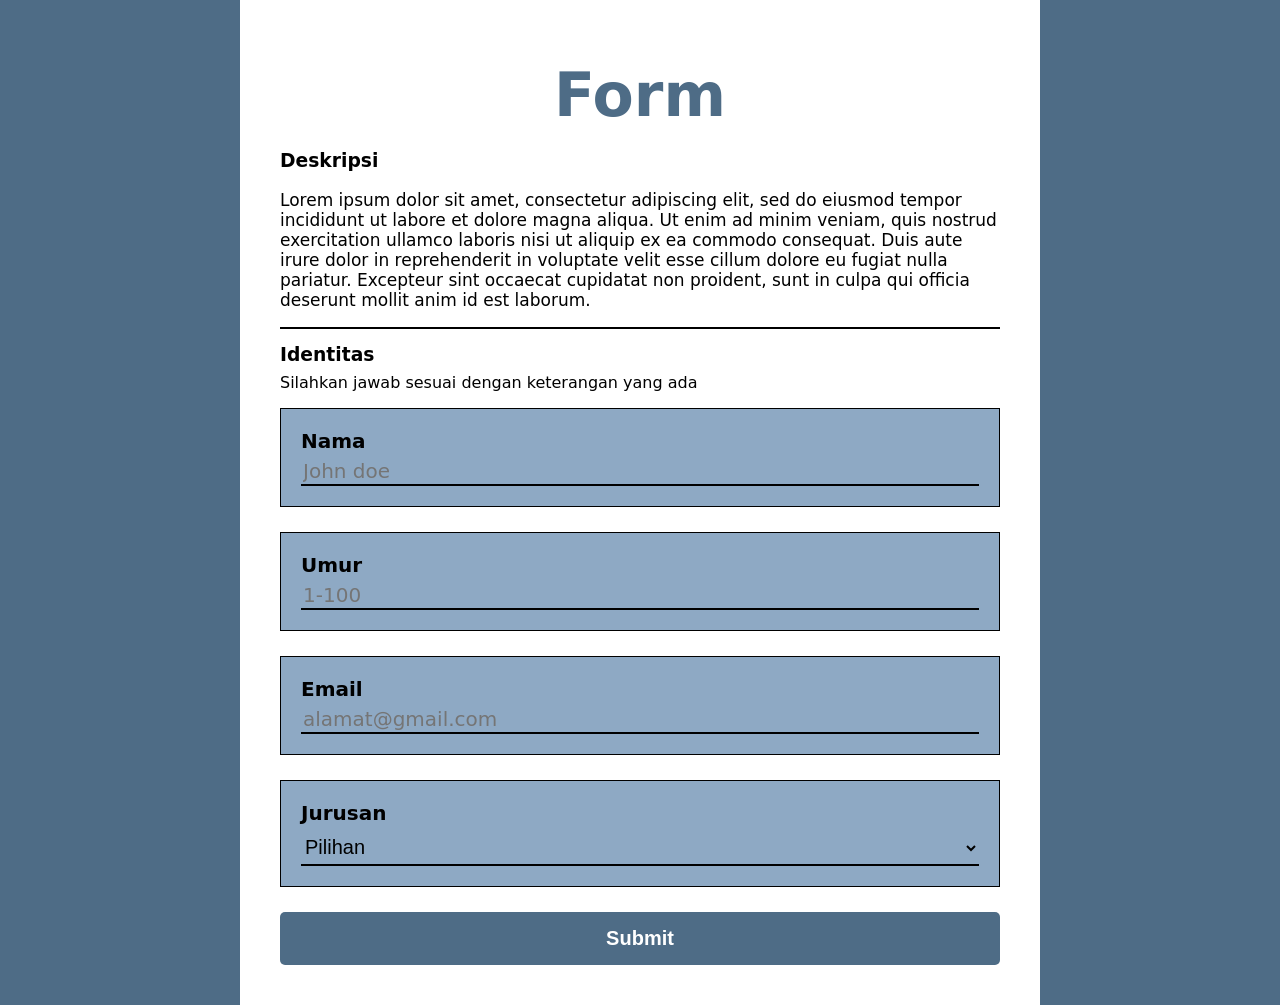
==== Front end/index.html @ a47aff5c "feat: Menambahkan visual dari form" ====
<!DOCTYPE html>
<html lang="en">
<head>
    <meta charset="UTF-8">
    <meta name="viewport" content="width=device-width, initial-scale=1.0">
    <title>Form</title>
    <link rel = "stylesheet" href="style.css">
</head>
<body>
    <div class = "container">
        <div class = "formgroup">
            <div class = "Opening">
                <div class = "Isiopening">
                    <H2>Form</H2>
                    <h3>Deskripsi</h3>
                    <p>Lorem ipsum dolor sit amet, consectetur adipiscing elit, sed do eiusmod tempor incididunt ut labore et dolore magna aliqua. Ut enim ad minim veniam, quis nostrud exercitation ullamco laboris nisi ut aliquip ex ea commodo consequat. Duis aute irure dolor in reprehenderit in voluptate velit esse cillum dolore eu fugiat nulla pariatur. Excepteur sint occaecat cupidatat non proident, sunt in culpa qui officia deserunt mollit anim id est laborum.</p>
                </div>
            </div>
            <form id = "Identitas">
                <h3>Identitas</h3>
                <p>Silahkan jawab sesuai dengan keterangan yang ada</p>
                <div id = "form1">
                    <label id = "Labelnama">Nama</label>
                    <input type = "text" placeholder="John doe" required>
                </div>
                <div id = "form2">
                    <label id = "Labelumur">Umur</label>
                    <input type = "number" placeholder="1-100" min = "1" max = "100" required>
                </div>
                <div id = "form3">
                    <label id = "Labelemail">Email</label>
                    <input type = "email" placeholder="alamat@gmail.com" required>
                </div>
                <div id = "form4">
                    <label id = "LabelJurusan">Jurusan</label>
                    <select id = "Jurusan" name = "Jurusan">
                        <option value="">Pilihan</option>
                        <option value="SI">Sistem Informasi</option>
                        <option value="IF">Teknik Informatika</option>
                        <option value="DKV">Desain Komunikasi VIsual</option>
                        <option value="BC">Business Creation</option>
                    </select>
                </div>
            </form>
            <button id = "Submitbutton">Submit</button>
        </div>
    </div>
</body>
</html>
---- Front end/style.css ----
body {
    background-color: #4e6c86;
    display: flex;
    justify-content: center;
    overflow-x: hidden;
    font-family: system-ui, -apple-system, BlinkMacSystemFont, 'Segoe UI', Roboto, Oxygen, Ubuntu, Cantarell, 'Open Sans', 'Helvetica Neue', sans-serif;
    margin: 0;
}

.container{
    width: 100%;
    min-height: 100vh;
    background-color: white;
    max-width: 800px;
    padding: 20px;
    box-sizing: border-box;
}

.formgroup{
    display: flex;
    justify-content: center;
    flex-direction: column;
    padding: 20px;
}

.Opening {
    width: 100%;
    border-bottom: 2px solid black;
    margin-bottom: 20px;
}
.Isiopening p {
    font-size: 17px;
}
.formgroup h2 {
    margin-top: 20px;
    color: #4e6c86;
    display: flex;
    justify-content: center;
    margin-bottom: 20px;
    font-size: 60px;
}

#Identitas {
    display: flex;
    flex-direction: column;
}
#Identitas h3{
    margin-top: -5px;
}
#Identitas p {
    margin-top: -10px;
}

#form1, #form2, #form3, #form4{
    background-color:#8ea9c4;
    display: flex;
    justify-content: center;
    flex-direction: column;
    border: 1px solid black;
    padding: 20px;
    margin-bottom: 25px;
}

#Labelnama, #Labelumur, #Labelemail, #LabelJurusan{
    font-weight: bold;
    margin-bottom: 5px;
    font-size: 20px;
} 

input {
    background-color: transparent;
    border: none;
    font-size: 20px;
    font-family: system-ui, -apple-system, BlinkMacSystemFont, 'Segoe UI', Roboto, Oxygen, Ubuntu, Cantarell, 'Open Sans', 'Helvetica Neue', sans-serif;
    outline: none;
    border-bottom: 2px solid black;
    
}

input:focus::placeholder{
    color: transparent;
    transition: 0.2s;
}

select{
    width: 100%;
    background-color: transparent;
    border: none;
    font-size: 20px;
    outline: none;
    border-bottom: 2px solid black;
    padding: 5px 0;
}

select:focus {
    border-bottom: 3px solid #4e6c86;
}
#Submitbutton {
    width: 100%;
    padding: 15px;
    font-size: 20px;
    font-weight: bold;
    background-color: #4E6C86;
    color:white;
    border-radius: 5px;
    border: none;
    cursor: pointer;
}
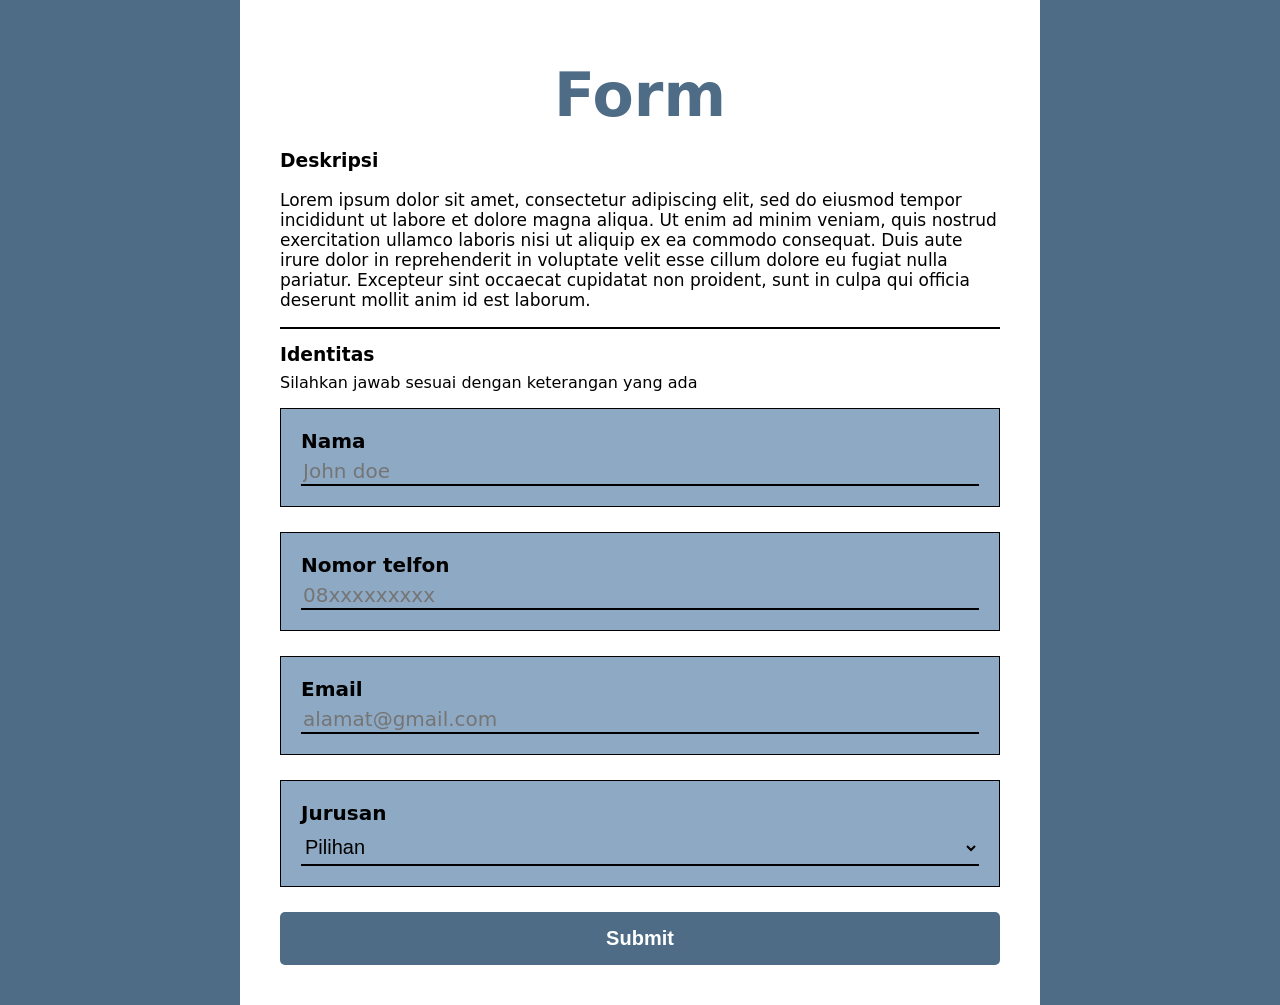
==== commit 02d25590: "add : Menambahkan regex pada submit form no hp" ====
--- a/Front end/index.html
+++ b/Front end/index.html
@@ -11,7 +11,7 @@
         <div class = "formgroup">
             <div class = "Opening">
                 <div class = "Isiopening">
-                    <H2>Form</H2>
+                 <H2>Form</H2>
                     <h3>Deskripsi</h3>
                     <p>Lorem ipsum dolor sit amet, consectetur adipiscing elit, sed do eiusmod tempor incididunt ut labore et dolore magna aliqua. Ut enim ad minim veniam, quis nostrud exercitation ullamco laboris nisi ut aliquip ex ea commodo consequat. Duis aute irure dolor in reprehenderit in voluptate velit esse cillum dolore eu fugiat nulla pariatur. Excepteur sint occaecat cupidatat non proident, sunt in culpa qui officia deserunt mollit anim id est laborum.</p>
                 </div>
@@ -21,15 +21,15 @@
                 <p>Silahkan jawab sesuai dengan keterangan yang ada</p>
                 <div id = "form1">
                     <label id = "Labelnama">Nama</label>
-                    <input type = "text" placeholder="John doe" required>
+                    <input type = "text" name = "nama" placeholder="John doe" maxlength="25">
                 </div>
                 <div id = "form2">
-                    <label id = "Labelumur">Umur</label>
-                    <input type = "number" placeholder="1-100" min = "1" max = "100" required>
+                    <label id = "Labeltelfon">Nomor telfon</label>
+                    <input type = "Kontak" name = "Kontak"placeholder="08xxxxxxxxx" required>
                 </div>
                 <div id = "form3">
                     <label id = "Labelemail">Email</label>
-                    <input type = "email" placeholder="alamat@gmail.com" required>
+                    <input type = "email" name = "email"placeholder="alamat@gmail.com" required>
                 </div>
                 <div id = "form4">
                     <label id = "LabelJurusan">Jurusan</label>
--- a/Front end/style.css
+++ b/Front end/style.css
@@ -61,7 +61,7 @@
     margin-bottom: 25px;
 }
 
-#Labelnama, #Labelumur, #Labelemail, #LabelJurusan{
+#Labelnama, #Labeltelfon, #Labelemail, #LabelJurusan{
     font-weight: bold;
     margin-bottom: 5px;
     font-size: 20px;
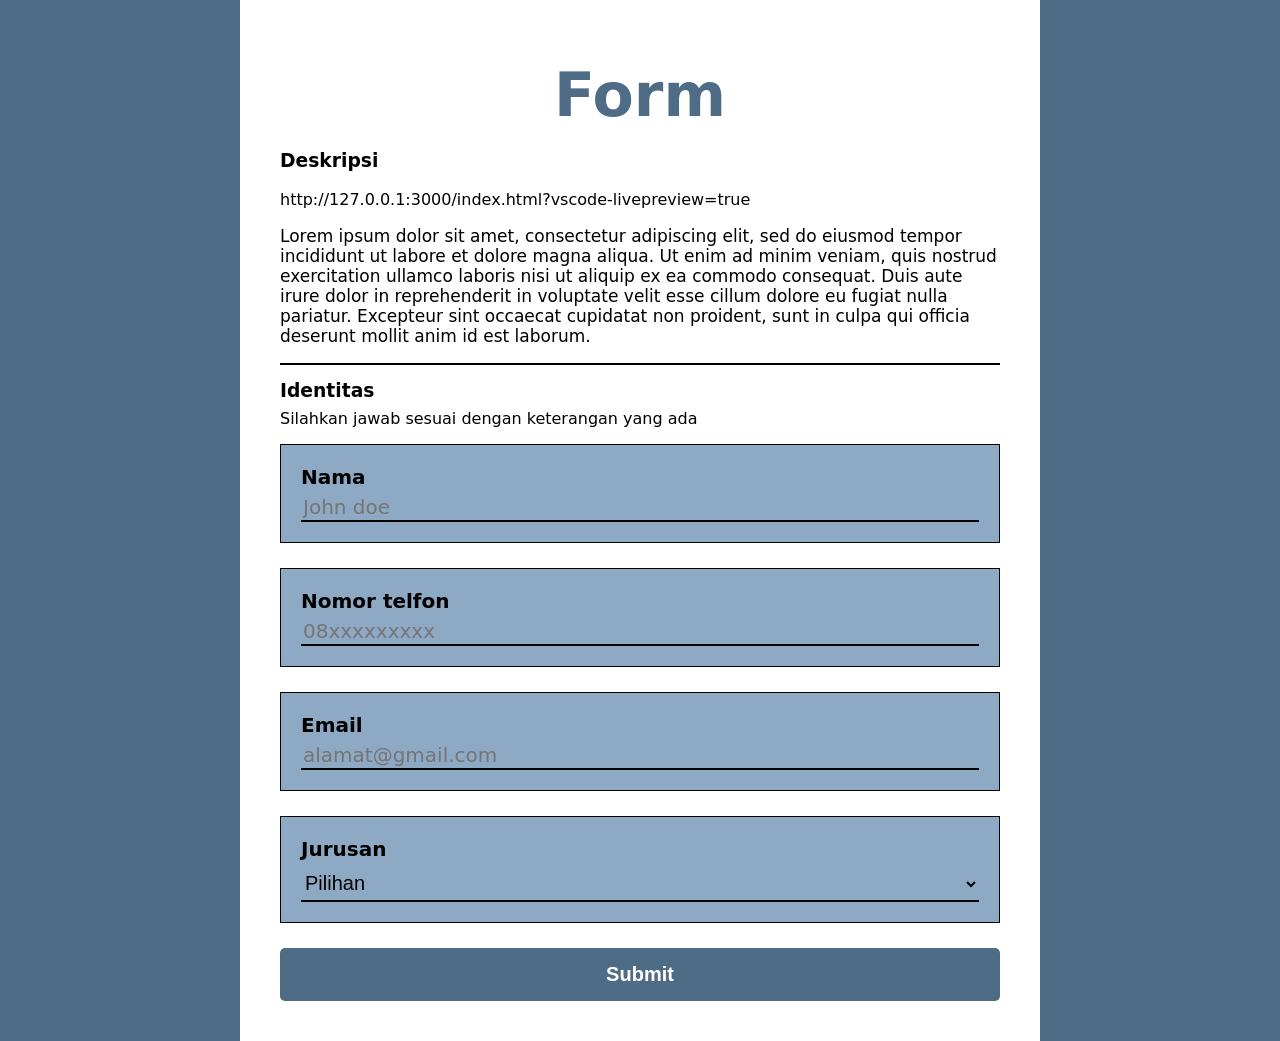
==== commit 7b18edd3: "add : memberikan validation terakhir sebelum submit" ====
--- a/Front end/index.html
+++ b/Front end/index.html
@@ -12,7 +12,7 @@
             <div class = "Opening">
                 <div class = "Isiopening">
                  <H2>Form</H2>
-                    <h3>Deskripsi</h3>
+                    <h3>Deskripsi</h3>http://127.0.0.1:3000/index.html?vscode-livepreview=true
                     <p>Lorem ipsum dolor sit amet, consectetur adipiscing elit, sed do eiusmod tempor incididunt ut labore et dolore magna aliqua. Ut enim ad minim veniam, quis nostrud exercitation ullamco laboris nisi ut aliquip ex ea commodo consequat. Duis aute irure dolor in reprehenderit in voluptate velit esse cillum dolore eu fugiat nulla pariatur. Excepteur sint occaecat cupidatat non proident, sunt in culpa qui officia deserunt mollit anim id est laborum.</p>
                 </div>
             </div>
@@ -25,7 +25,7 @@
                 </div>
                 <div id = "form2">
                     <label id = "Labeltelfon">Nomor telfon</label>
-                    <input type = "Kontak" name = "Kontak"placeholder="08xxxxxxxxx" required>
+                    <input type = "text" name = "kontak"placeholder="08xxxxxxxxx" required>
                 </div>
                 <div id = "form3">
                     <label id = "Labelemail">Email</label>
@@ -33,7 +33,7 @@
                 </div>
                 <div id = "form4">
                     <label id = "LabelJurusan">Jurusan</label>
-                    <select id = "Jurusan" name = "Jurusan">
+                    <select id = "jurusan" name = "jurusan">
                         <option value="">Pilihan</option>
                         <option value="SI">Sistem Informasi</option>
                         <option value="IF">Teknik Informatika</option>
@@ -41,9 +41,10 @@
                         <option value="BC">Business Creation</option>
                     </select>
                 </div>
+            <button type="button" id= "Submitbutton">Submit</button>
             </form>
-            <button id = "Submitbutton">Submit</button>
         </div>
     </div>
+    <script src = "script.js"></script>
 </body>
 </html>
